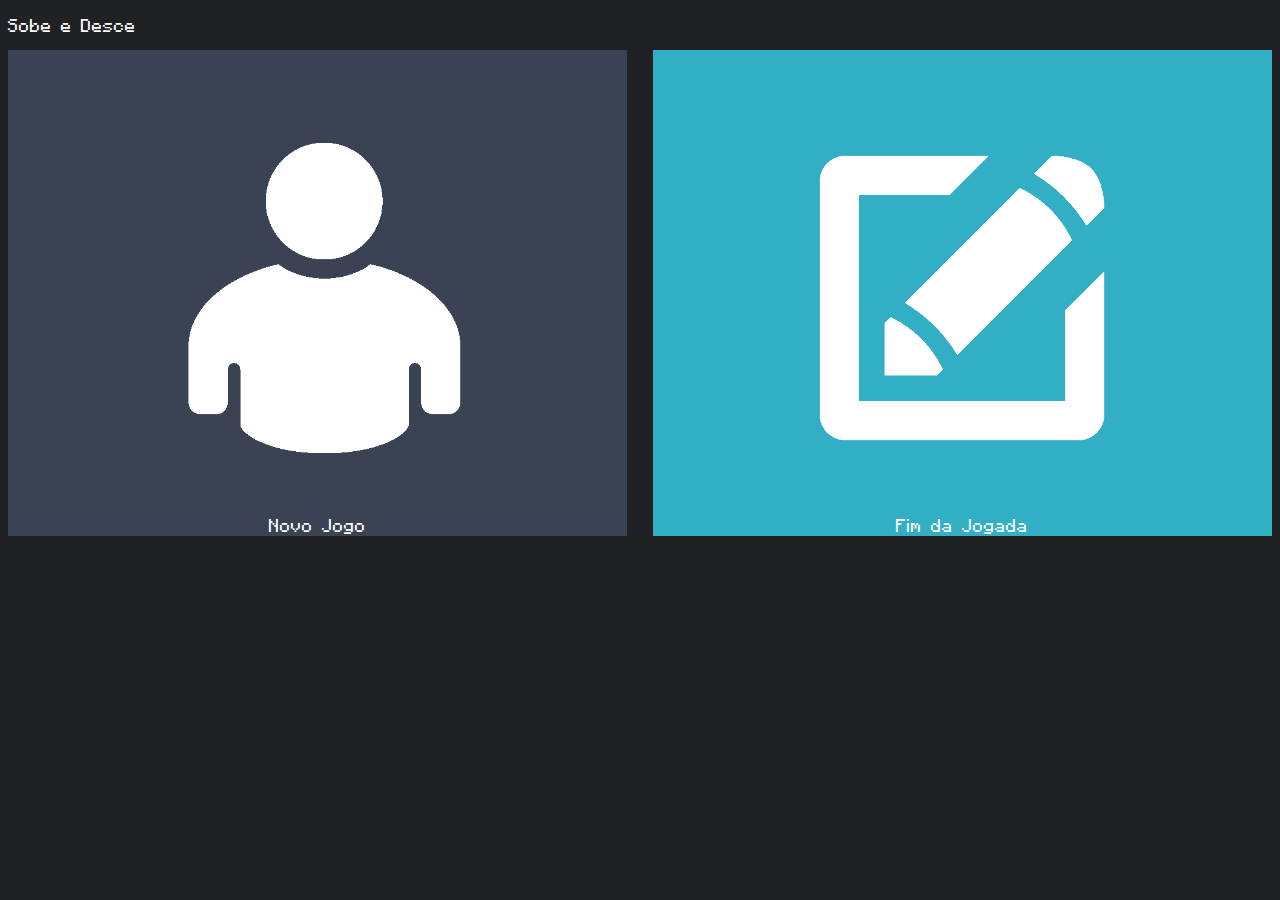
==== index.html @ 7e92f147 "V1" ====
<!DOCTYPE html>
<html>
	<title>Sobe e Desce</title>
	<head>
		<meta http-equiv="Content-Type" content="text/html; charset=utf-8" />
		<meta name="viewport" content="width=device-width, initial-scale=1">
		<script type="text/javascript" charset="utf-8" src="cordova.js"></script>
		<script type="text/javascript" charset="utf-8" src="index.js"></script>
		<link href="style.css" rel="stylesheet" type="text/css" />
	</head>
	<body id="body">
    <div id="banner">
    <p>Sobe e Desce</p>
    </div>
    <div id="topContainer">
    <div id="novosJogadores" onClick="inserirDados()">
    	<img class="imgs" src="imgs/1389225050_man-24.png"/>
    	Novo Jogo
    	</div>
    <div id="fimJogo" onClick="teste()">
    	<img class="imgs" src="imgs/1389225079_new-24.png"/>
    	Fim da Jogada
    	</div>
        </div>
		<div id="midContainer"></div>
		<div id="bottomContainer"></div>
	</body>
</html>
---- style.css ----
@font-face {
	font-family: "myFont";
	src: url("font.ttf") format("opentype");
}

#topContainer{
	width:100%;
	height: 200px;
}

#teste{
	width:80%;
	height:80%;
	position:absolute;
	left:10%;
    top:10%;
	background:#FFF;
	z-index:1
}

#midContainer, #bottomContainer{
	width:100%;
	min-height: 10px;
}

.imgs  {
	width:50%;
	height 50%;
	margin-left:25%;
	margin-top:15%;
	margin-bottom:10%;
	display: block;
}


#novosJogadores > .imgs {
  vertical-align: middle;
}

#banner {
	width: 100%;
	height: auto;
}

#novosJogadores {
	float:left;
	width:49%;
	margin-right: 1%;
	background-color: #3a4354;
	text-align: center;
}

#fimJogo {
	float:	right;
	width: 49%;
	margin-left: 1%;
	background-color: #32afc5;
	text-align: center;

}

.jogadores {
	float: left;
	margin-left:1%;
	margin-right: 1%;
	margin-top: 2%;
	margin-bottom: 2%;
	width: 18%;
	height: auto;
	background-color: #afcc12;
	text-align: center;
}

#novoJogo {
	float: left;
	width: 100%;
	background-color: #f86049;
	text-align: center;
}

#body {
	background-color: #202125;
	font-family: myFont;
	font-size: 14px;
	color: #FFF;
}
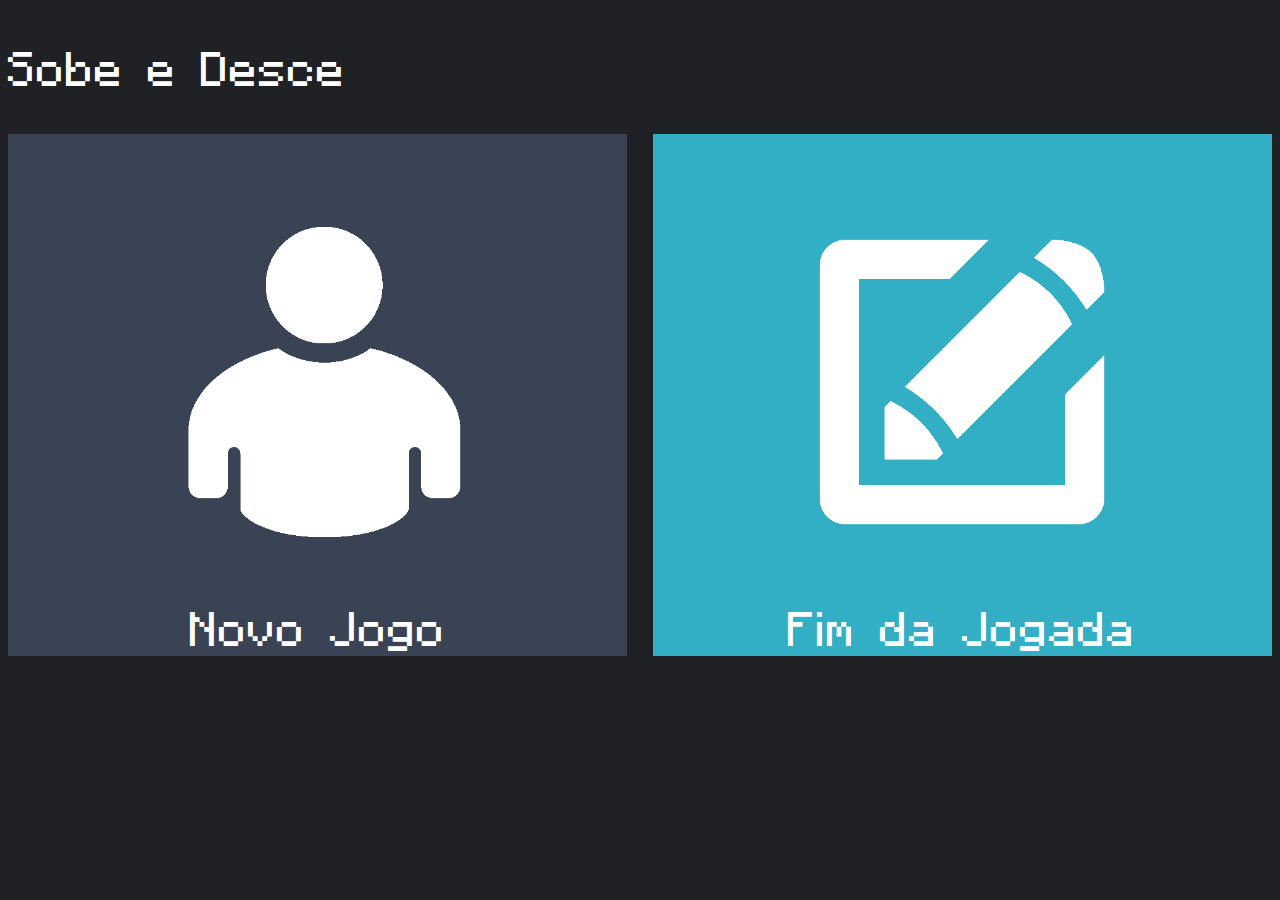
==== commit 5d61e751: "V3" ====
--- a/index.html
+++ b/index.html
@@ -4,25 +4,32 @@
 	<head>
 		<meta http-equiv="Content-Type" content="text/html; charset=utf-8" />
 		<meta name="viewport" content="width=device-width, initial-scale=1">
+		<script type="text/javascript" charset="utf-8" src="jquery-1.10.2.min.js"></script>
+		<script type="text/javascript" charset="utf-8" src="jquery.mobile.custom.min.js"></script>
 		<script type="text/javascript" charset="utf-8" src="cordova.js"></script>
 		<script type="text/javascript" charset="utf-8" src="index.js"></script>
 		<link href="style.css" rel="stylesheet" type="text/css" />
 	</head>
 	<body id="body">
-    <div id="banner">
-    <p>Sobe e Desce</p>
-    </div>
-    <div id="topContainer">
-    <div id="novosJogadores" onClick="inserirDados()">
-    	<img class="imgs" src="imgs/1389225050_man-24.png"/>
-    	Novo Jogo
-    	</div>
-    <div id="fimJogo" onClick="teste()">
-    	<img class="imgs" src="imgs/1389225079_new-24.png"/>
-    	Fim da Jogada
-    	</div>
-        </div>
-		<div id="midContainer"></div>
-		<div id="bottomContainer"></div>
+		<div id="banner">
+			<p>
+				Sobe e Desce
+			</p>
+		</div>
+		<div id="topContainer">
+			<div id="novosJogadores" onclick="inserirDados()">
+				<img class="imgs" src="imgs/1389225050_man-24.png"/>
+				Novo Jogo
+			</div>
+			<div id="fimJogo" onclick="fimJogada()">
+				<img class="imgs" src="imgs/1389225079_new-24.png"/>
+				Fim da Jogada
+			</div>
+		</div>
+		<div id="midContainer">
+			
+		</div>
+		<div id="bottomContainer">
+		</div>
 	</body>
 </html>--- a/style.css
+++ b/style.css
@@ -1,11 +1,6 @@
 @font-face {
 	font-family: "myFont";
 	src: url("font.ttf") format("opentype");
-}
-
-#topContainer{
-	width:100%;
-	height: 200px;
 }
 
 #teste{
@@ -16,6 +11,11 @@
     top:10%;
 	background:#FFF;
 	z-index:1
+}
+
+#topContainer{
+	width:100%;
+	height: 200px;
 }
 
 #midContainer, #bottomContainer{
@@ -33,14 +33,11 @@
 }
 
 
-#novosJogadores > .imgs {
-  vertical-align: middle;
-}
-
 #banner {
 	width: 100%;
 	height: auto;
 }
+
 
 #novosJogadores {
 	float:left;
@@ -59,6 +56,19 @@
 
 }
 
+.nome{
+	background-color: #f86049;
+	padding-top:20%;
+	padding-bottom:20%;
+}
+
+.dinheiro{
+	background-color: #107bb3;
+	padding-top:15%;
+	padding-bottom:15%;
+	font-size: 10px;
+}
+
 .jogadores {
 	float: left;
 	margin-left:1%;
@@ -69,18 +79,47 @@
 	height: auto;
 	background-color: #afcc12;
 	text-align: center;
+	overflow:hidden;
 }
 
 #novoJogo {
-	float: left;
-	width: 100%;
+	float:left;
+	width:49%;
+	margin-right: 1%;
 	background-color: #f86049;
 	text-align: center;
 }
 
+#contas{
+	float:right;
+	width:49%;
+	margin-left: 1%;
+	background-color: #22b9b2;
+	text-align: center;
+}
+
+
 #body {
+	font-family: myFont;
 	background-color: #202125;
-	font-family: myFont;
-	font-size: 14px;
 	color: #FFF;
+}
+
+
+/* Tamanho das Fonts */
+
+#body {	font-size: 38px;}
+.nome, .dinheiro, .jogadores{font-size: 10px;}
+
+@media (max-width: 500px) {
+#body { font-size: 16px; }
+.nome, .dinheiro, .jogadores{font-size: 14px;}
+}
+@media (max-width: 400px) {
+#body { font-size: 12px; }
+.nome, .dinheiro, .jogadores{font-size: 10px;}
+}
+@media (max-width: 300px) {
+#body { font-size: 10px; }
+.nome, .dinheiro, .jogadores{font-size: 8px;}
 }